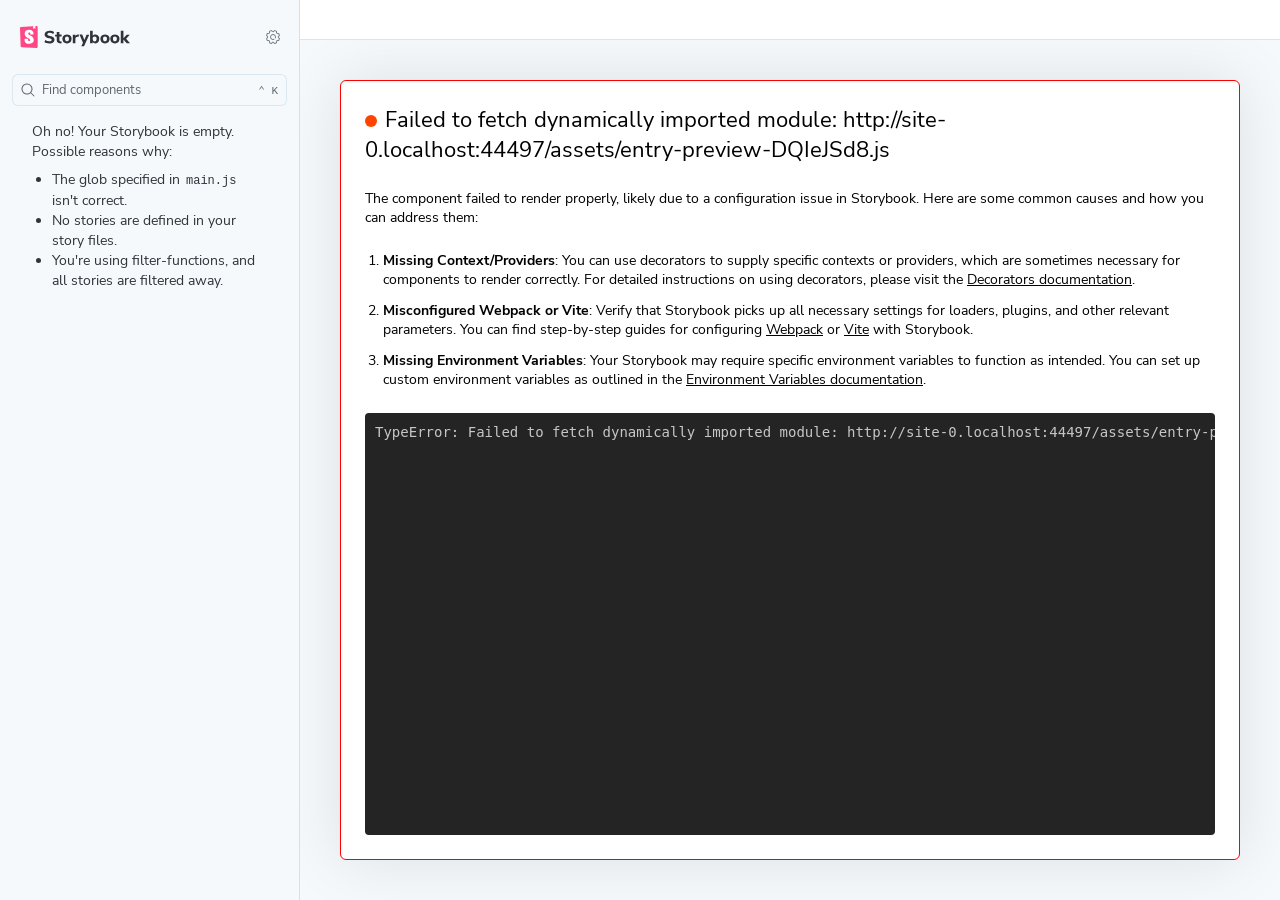
==== index.html @ 1898b7ec "deploy: ACS-UI/universal-storefront-ui@2b3547b13b27a928b1294d3a8f9fb71a2b29e9d2" ====
<!DOCTYPE html>
<html lang="en">
  <head>
    <meta charset="utf-8" />

    <title>@storybook/core - Storybook</title>
    <meta name="viewport" content="width=device-width, initial-scale=1, maximum-scale=1" />

    
    <link rel="icon" type="image/svg+xml" href="./favicon.svg" />
    
    <style>
      @font-face {
        font-family: 'Nunito Sans';
        font-style: normal;
        font-weight: 400;
        font-display: swap;
        src: url('./sb-common-assets/nunito-sans-regular.woff2') format('woff2');
      }

      @font-face {
        font-family: 'Nunito Sans';
        font-style: italic;
        font-weight: 400;
        font-display: swap;
        src: url('./sb-common-assets/nunito-sans-italic.woff2') format('woff2');
      }

      @font-face {
        font-family: 'Nunito Sans';
        font-style: normal;
        font-weight: 700;
        font-display: swap;
        src: url('./sb-common-assets/nunito-sans-bold.woff2') format('woff2');
      }

      @font-face {
        font-family: 'Nunito Sans';
        font-style: italic;
        font-weight: 700;
        font-display: swap;
        src: url('./sb-common-assets/nunito-sans-bold-italic.woff2') format('woff2');
      }
    </style>

    <link href="./sb-manager/runtime.js" rel="modulepreload" />

    
    <link href="./sb-addons/storybook-core-core-server-presets-0/common-manager-bundle.js" rel="modulepreload" />
    
    <link href="./sb-addons/links-1/manager-bundle.js" rel="modulepreload" />
    
    <link href="./sb-addons/essentials-controls-2/manager-bundle.js" rel="modulepreload" />
    
    <link href="./sb-addons/essentials-actions-3/manager-bundle.js" rel="modulepreload" />
    
    <link href="./sb-addons/essentials-docs-4/manager-bundle.js" rel="modulepreload" />
    
    <link href="./sb-addons/essentials-backgrounds-5/manager-bundle.js" rel="modulepreload" />
    
    <link href="./sb-addons/essentials-viewport-6/manager-bundle.js" rel="modulepreload" />
    
    <link href="./sb-addons/essentials-toolbars-7/manager-bundle.js" rel="modulepreload" />
    
    <link href="./sb-addons/essentials-measure-8/manager-bundle.js" rel="modulepreload" />
    
    <link href="./sb-addons/essentials-outline-9/manager-bundle.js" rel="modulepreload" />
    
    <link href="./sb-addons/interactions-10/manager-bundle.js" rel="modulepreload" />
       

    <style>
      #storybook-root[hidden] {
        display: none !important;
      }
    </style>

    
  </head>
  <body>
    <div id="root"></div>

    
    <script>
      
        
          window['FEATURES'] = {
  "argTypeTargetsV7": true,
  "legacyDecoratorFileOrder": false,
  "disallowImplicitActionsInRenderV8": true
};
        
      
        
          window['REFS'] = {};
        
      
        
          window['LOGLEVEL'] = "info";
        
      
        
          window['DOCS_OPTIONS'] = {
  "defaultName": "Docs",
  "autodocs": "tag"
};
        
      
        
          window['CONFIG_TYPE'] = "PRODUCTION";
        
      
        
      
        
      
        
          window['TAGS_OPTIONS'] = {
  "dev-only": {
    "excludeFromDocsStories": true
  },
  "docs-only": {
    "excludeFromSidebar": true
  },
  "test-only": {
    "excludeFromSidebar": true,
    "excludeFromDocsStories": true
  }
};
        
      
        
          window['STORYBOOK_RENDERER'] = "preact";
        
      
        
          window['STORYBOOK_BUILDER'] = "@storybook/builder-vite";
        
      
        
          window['STORYBOOK_FRAMEWORK'] = "@storybook/preact-vite";
        
      
    </script>
    

    <script type="module">
      import './sb-manager/globals-runtime.js';
      
      
        import './sb-addons/storybook-core-core-server-presets-0/common-manager-bundle.js';
      
        import './sb-addons/links-1/manager-bundle.js';
      
        import './sb-addons/essentials-controls-2/manager-bundle.js';
      
        import './sb-addons/essentials-actions-3/manager-bundle.js';
      
        import './sb-addons/essentials-docs-4/manager-bundle.js';
      
        import './sb-addons/essentials-backgrounds-5/manager-bundle.js';
      
        import './sb-addons/essentials-viewport-6/manager-bundle.js';
      
        import './sb-addons/essentials-toolbars-7/manager-bundle.js';
      
        import './sb-addons/essentials-measure-8/manager-bundle.js';
      
        import './sb-addons/essentials-outline-9/manager-bundle.js';
      
        import './sb-addons/interactions-10/manager-bundle.js';
      
      
      import './sb-manager/runtime.js';
    </script>
  </body>
</html>
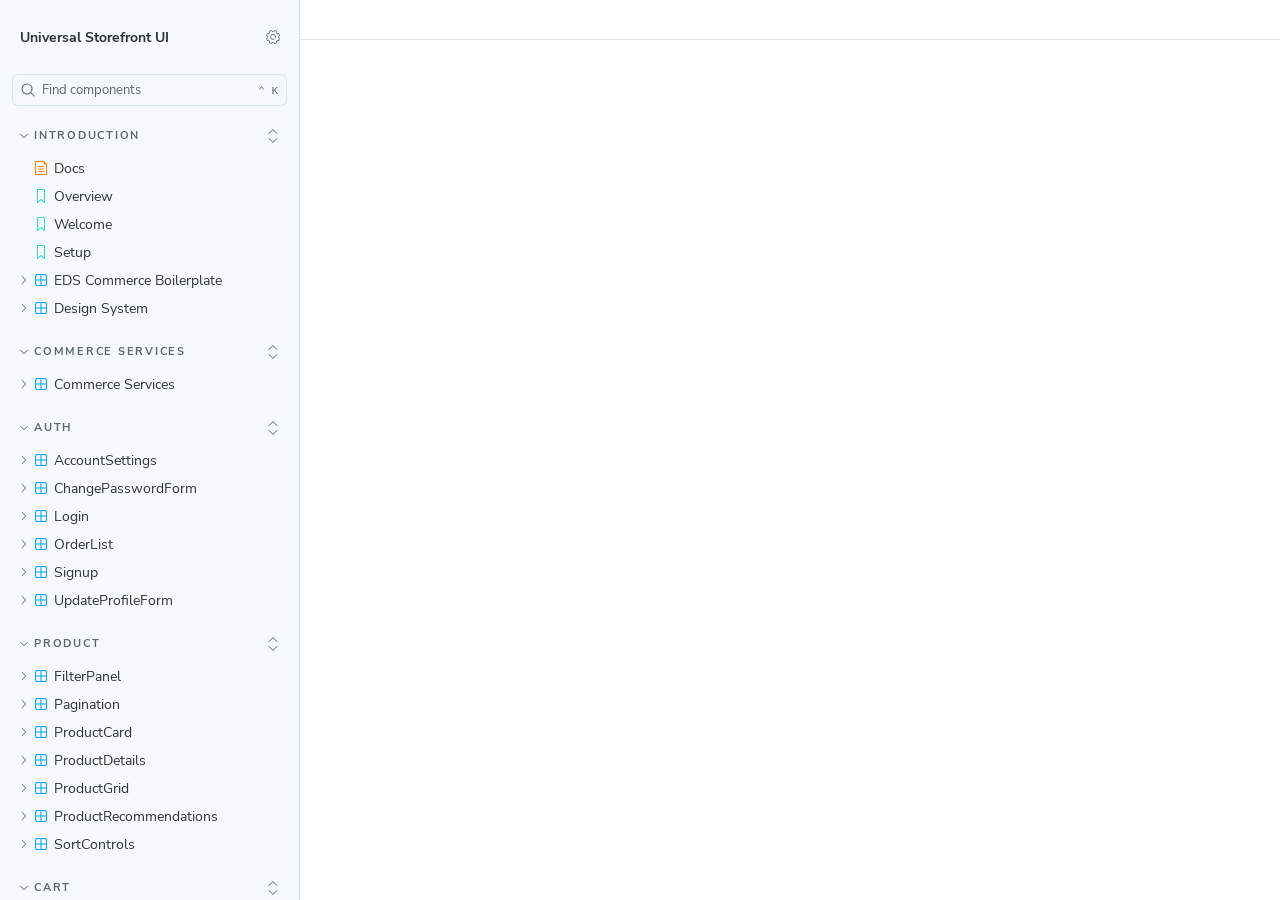
==== commit 230d7f75: "image update" ====
--- a/index.html
+++ b/index.html
@@ -67,6 +67,8 @@
     <link href="./sb-addons/essentials-outline-9/manager-bundle.js" rel="modulepreload" />
     
     <link href="./sb-addons/interactions-10/manager-bundle.js" rel="modulepreload" />
+    
+    <link href="./sb-addons/storybook-11/manager-bundle.js" rel="modulepreload" />
        
 
     <style>
@@ -170,6 +172,8 @@
       
         import './sb-addons/interactions-10/manager-bundle.js';
       
+        import './sb-addons/storybook-11/manager-bundle.js';
+      
       
       import './sb-manager/runtime.js';
     </script>
